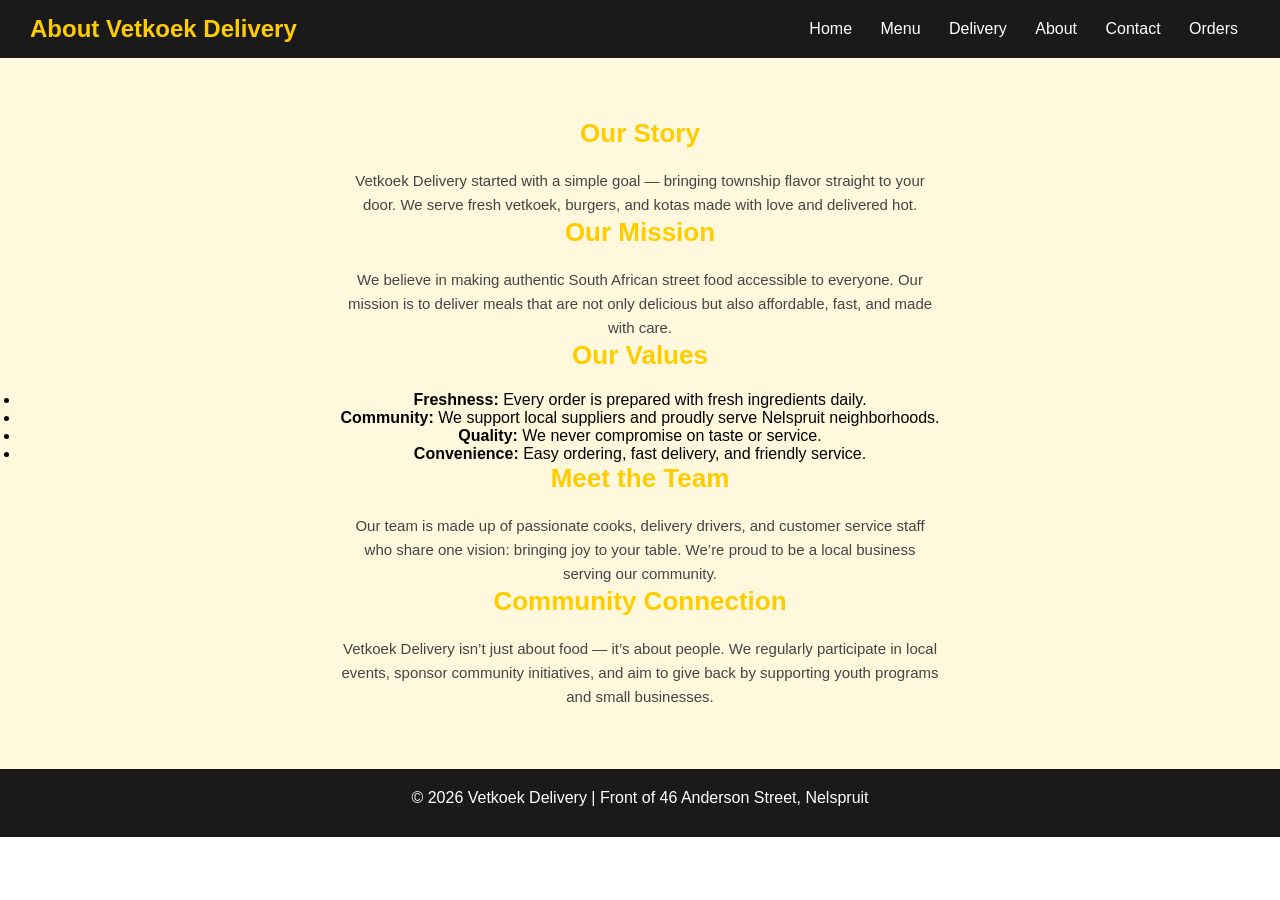
==== about.html @ 9dd83c90 "main" ====
<!DOCTYPE html>
<html lang="en">
<head>
  <meta charset="UTF-8">
  <title>About Us - Vetkoek Delivery</title>
  <link rel="stylesheet" href="style.css">
</head>
<body>
  <!-- Header -->
  <header class="site-header">
    <h1>About Vetkoek Delivery</h1>
    <nav>
      <a href="index.html">Home</a>
      <a href="menu.html">Menu</a>
      <a href="delivery.html">Delivery</a>
      <a href="about.html" class="active">About</a>
      <a href="contact.html">Contact</a>
      <a href="orders.html">Orders</a>
    </nav>
  </header>

  <!-- About Section -->
  <section class="about">
    <h2>Our Story</h2>
    <p>Vetkoek Delivery started with a simple goal — bringing township flavor straight to your door. We serve fresh vetkoek, burgers, and kotas made with love and delivered hot.</p>
    
    <h2>Our Mission</h2>
    <p>We believe in making authentic South African street food accessible to everyone. Our mission is to deliver meals that are not only delicious but also affordable, fast, and made with care.</p>
    
    <h2>Our Values</h2>
    <ul>
      <li><strong>Freshness:</strong> Every order is prepared with fresh ingredients daily.</li>
      <li><strong>Community:</strong> We support local suppliers and proudly serve Nelspruit neighborhoods.</li>
      <li><strong>Quality:</strong> We never compromise on taste or service.</li>
      <li><strong>Convenience:</strong> Easy ordering, fast delivery, and friendly service.</li>
    </ul>
    
    <h2>Meet the Team</h2>
    <p>Our team is made up of passionate cooks, delivery drivers, and customer service staff who share one vision: bringing joy to your table. We’re proud to be a local business serving our community.</p>
    
    <h2>Community Connection</h2>
    <p>Vetkoek Delivery isn’t just about food — it’s about people. We regularly participate in local events, sponsor community initiatives, and aim to give back by supporting youth programs and small businesses.</p>
  </section>

  <!-- Footer -->
  <footer>
    <p>&copy; 2026 Vetkoek Delivery | Front of 46 Anderson Street, Nelspruit</p>
  </footer>
</body>
</html>
---- style.css ----
/* Reset */
* {
  margin: 0;
  padding: 0;
  box-sizing: border-box;
  font-family: "Poppins", Arial, sans-serif;
}

/* Header */
.site-header {
  display: flex;
  justify-content: space-between;
  align-items: center;
  background: #1a1a1a;
  padding: 15px 30px;
  color: #fff;
}
.site-header h1 {
  font-size: 24px;
  font-weight: 700;
  color: #ffcc00;
  animation: glow 2s infinite alternate;
}
.site-header nav a {
  color: #fff;
  margin: 0 12px;
  text-decoration: none;
  font-weight: 500;
  position: relative;
}
.site-header nav a::after {
  content: '';
  position: absolute;
  width: 0%;
  height: 2px;
  bottom: -4px;
  left: 0;
  background: #ffcc00;
  transition: width 0.3s;
}
.site-header nav a:hover::after {
  width: 100%;
}

/* Hero Section */
.hero {
  background: radial-gradient(circle at center, rgba(255,255,255,0.05), rgba(0,0,0,0.9)),
              url('images/hero-banner.jpg') center/cover no-repeat;
  height: 85vh;
  display: flex;
  justify-content: center;
  align-items: center;
  text-align: center;
}

/* Hero Overlay */
.hero-overlay {
  display: flex;
  flex-direction: column;
  align-items: center;
  gap: 25px; /* spacing between elements */
}

/* Hero Text */
.hero-overlay h2 {
  font-size: 60px;
  font-weight: 800;
  color: #ffcc00;
  text-shadow: 0 0 6px #ffcc00, 0 0 12px rgba(255,204,0,0.5);
  animation: softGlow 3s ease-in-out infinite alternate;
  margin-bottom: 10px;
}

.hero-overlay p {
  font-size: 22px;
  color: #000; /* changed to black */
  letter-spacing: 1px;
  margin-bottom: 25px;
  font-weight: 600; /* makes black text stand out */
  animation: fadeInUp 1.5s ease-out;
}

/* Button */
.cta-btn {
  background: #ffcc00;
  color: #000;
  padding: 16px 32px;
  border-radius: 40px;
  font-weight: 700;
  text-decoration: none;
  transition: all 0.3s ease;
  box-shadow: 0 6px 15px rgba(255,204,0,0.4);
  animation: bounceIn 1.2s ease-out;
}
.cta-btn:hover {
  background: #fff;
  color: #222;
  transform: scale(1.1);
  box-shadow: 0 0 25px rgba(255,204,0,0.7);
}

/* Animations */
@keyframes glow {
  from { text-shadow: 0 0 5px #ffcc00; }
  to { text-shadow: 0 0 20px #ffcc00; }
}
@keyframes softGlow {
  from { text-shadow: 0 0 6px #ffcc00, 0 0 12px rgba(255,204,0,0.5); }
  to { text-shadow: 0 0 12px #ffcc00, 0 0 24px rgba(255,204,0,0.7); }
}
@keyframes fadeInUp {
  from { opacity: 0; transform: translateY(30px); }
  to { opacity: 1; transform: translateY(0); }
}
@keyframes bounceIn {
  0% { transform: scale(0.8); opacity: 0; }
  60% { transform: scale(1.05); opacity: 1; }
  100% { transform: scale(1); }
}

/* Featured Section */
.featured {
  padding: 80px 20px;
  text-align: center;
  background: linear-gradient(180deg, #fff 0%, #fdf5e6 100%);
}
.featured h2 {
  font-size: 32px;
  color: #e60000;
  font-weight: 700;
  margin-bottom: 40px;
}
.featured-gallery {
  display: flex;
  flex-wrap: wrap;
  justify-content: center;
  gap: 40px;
}
.featured-item {
  background: #fff;
  border-radius: 16px;
  box-shadow: 0 6px 20px rgba(0,0,0,0.1);
  width: 280px;
  padding: 20px;
  transition: transform 0.3s ease, box-shadow 0.3s ease;
}
.featured-item:hover {
  transform: translateY(-10px);
  box-shadow: 0 10px 25px rgba(255,204,0,0.5);
}
.image-wrapper {
  overflow: hidden;
  border-radius: 12px;
  height: 180px;
  background: #fffbe6;
}
.image-wrapper img {
  width: 100%;
  height: 100%;
  object-fit: cover;
  transition: transform 0.4s ease;
}
.image-wrapper:hover img {
  transform: scale(1.1);
}
.featured-item h3 {
  color: #ff6600;
  font-size: 20px;
  font-weight: 700;
  margin-top: 15px;
}
.featured-item p {
  color: #444;
  font-size: 15px;
  line-height: 1.5;
  margin-top: 8px;
}

/* About Section */
.about {
  background: #fff8dc;
  padding: 60px 20px;
  text-align: center;
}
.about h2 {
  font-size: 26px;
  margin-bottom: 20px;
  color: #ffcc00;
}
.about p {
  max-width: 600px;
  margin: 0 auto;
  font-size: 15px;
  color: #444;
  line-height: 1.6;
}

/* Footer */
footer {
  background: #1a1a1a;
  color: #fff;
  text-align: center;
  padding: 20px;
}
footer p {
  margin-bottom: 10px;
}
.social-icons a {
  color: #ffcc00;
  margin: 0 10px;
  text-decoration: none;
  font-weight: 500;
  transition: color 0.3s;
}
.social-icons a:hover {
  color: #fff;
}

/* Responsive */
@media (max-width: 768px) {
  .hero-overlay h2 { font-size: 36px; }
  .hero-overlay p { font-size: 16px; }
  .featured-gallery { flex-direction: column; align-items: center; }
  .featured-item { width: 90%; }
}
.price {
  font-size: 16px;
  font-weight: 700;
  color: #e60000;
  margin-top: 10px;
}


/* Delivery Page */
.delivery-section {
  padding: 60px 20px;
  text-align: center;
}

.delivery-section h2 {
  font-size: 28px;
  color: #ff6600;
  margin-bottom: 20px;
}

.toggle-btn {
  background: #ffcc00;
  color: #000;
  padding: 12px 24px;
  border: none;
  border-radius: 30px;
  font-weight: 600;
  cursor: pointer;
  transition: all 0.3s ease;
}
.toggle-btn:hover {
  background: #fff;
  color: #222;
  box-shadow: 0 0 15px rgba(255,204,0,0.7);
}

.delivery-box {
  margin-top: 20px;
  background: #fff8dc;
  padding: 20px;
  border-radius: 12px;
  box-shadow: 0 4px 15px rgba(0,0,0,0.1);
}

.delivery-box h3 {
  color: #e60000;
  margin-top: 15px;
}

.order-btn {
  display: inline-block;
  margin-top: 25px;
  background: #ff6600;
  color: #fff;
  padding: 14px 28px;
  border-radius: 40px;
  font-weight: 700;
  text-decoration: none;
  transition: all 0.3s ease;
}
.order-btn:hover {
  background: #e60000;
  transform: scale(1.05);
}



/* Contact Page */
.contact-section {
  padding: 60px 20px;
  text-align: center;
}

.contact-form {
  max-width: 500px;
  margin: 30px auto;
  display: flex;
  flex-direction: column;
  gap: 15px;
}

.contact-form input,
.contact-form textarea {
  padding: 12px;
  border: 1px solid #ccc;
  border-radius: 8px;
  font-size: 15px;
}

.contact-form button {
  background: #ffcc00;
  color: #000;
  padding: 14px;
  border: none;
  border-radius: 40px;
  font-weight: 700;
  cursor: pointer;
  transition: all 0.3s ease;
}

.contact-form button:hover {
  background: #fff;
  color: #222;
  box-shadow: 0 0 20px rgba(255,204,0,0.7);
}


/* Orders Page */
.menu-grid {
  display: grid;
  grid-template-columns: repeat(auto-fit, minmax(220px, 1fr));
  gap: 20px;
  margin-bottom: 40px;
}

.menu-item {
  background: #fff8dc;
  padding: 20px;
  border-radius: 12px;
  box-shadow: 0 4px 15px rgba(0,0,0,0.1);
  text-align: center;
}

.menu-item h3 {
  color: #ff6600;
}

.menu-item .price {
  font-weight: 700;
  color: #e60000;
}

.menu-item button {
  margin-top: 10px;
  background: #ffcc00;
  border: none;
  padding: 10px 20px;
  border-radius: 30px;
  font-weight: 600;
  cursor: pointer;
  transition: all 0.3s ease;
}

.menu-item button:hover {
  background: #fff;
  color: #222;
  box-shadow: 0 0 15px rgba(255,204,0,0.7);
}

.cart {
  margin: 20px auto;
  max-width: 500px;
  text-align: left;
}

.order-card {
  background: #fff;
  padding: 10px;
  border-radius: 8px;
  margin-bottom: 10px;
  display: flex;
  justify-content: space-between;
}

.total {
  font-size: 18px;
  font-weight: 700;
  margin-top: 10px;
}

.checkout-form {
  max-width: 500px;
  margin: 30px auto;
  display: flex;
  flex-direction: column;
  gap: 15px;
}

.status-tracker {
  margin-top: 30px;
  background: #fffbe6;
  padding: 20px;
  border-radius: 12px;
  box-shadow: 0 4px 15px rgba(0,0,0,0.1);
  font-weight: 600;
  color: #333;
}

/* Delivery Countdown */
.delivery-countdown {
  margin-top: 20px;
  background: #fff8dc;
  padding: 15px;
  border-radius: 12px;
  box-shadow: 0 4px 15px rgba(0,0,0,0.1);
  font-weight: 600;
  color: #333;
}

/* Map Section */
.map-section {
  margin-top: 20px;
  text-align: center;
}

.map-btn {
  background: #ff6600;
  color: #fff;
  padding: 12px 24px;
  border: none;
  border-radius: 30px;
  font-weight: 600;
  cursor: pointer;
  transition: all 0.3s ease;
}

.map-btn:hover {
  background: #e60000;
  transform: scale(1.05);
}

.map-placeholder {
  margin-top: 15px;
  border: 2px dashed #ccc;
  border-radius: 12px;
  padding: 20px;
  background: #fffbe6;
}
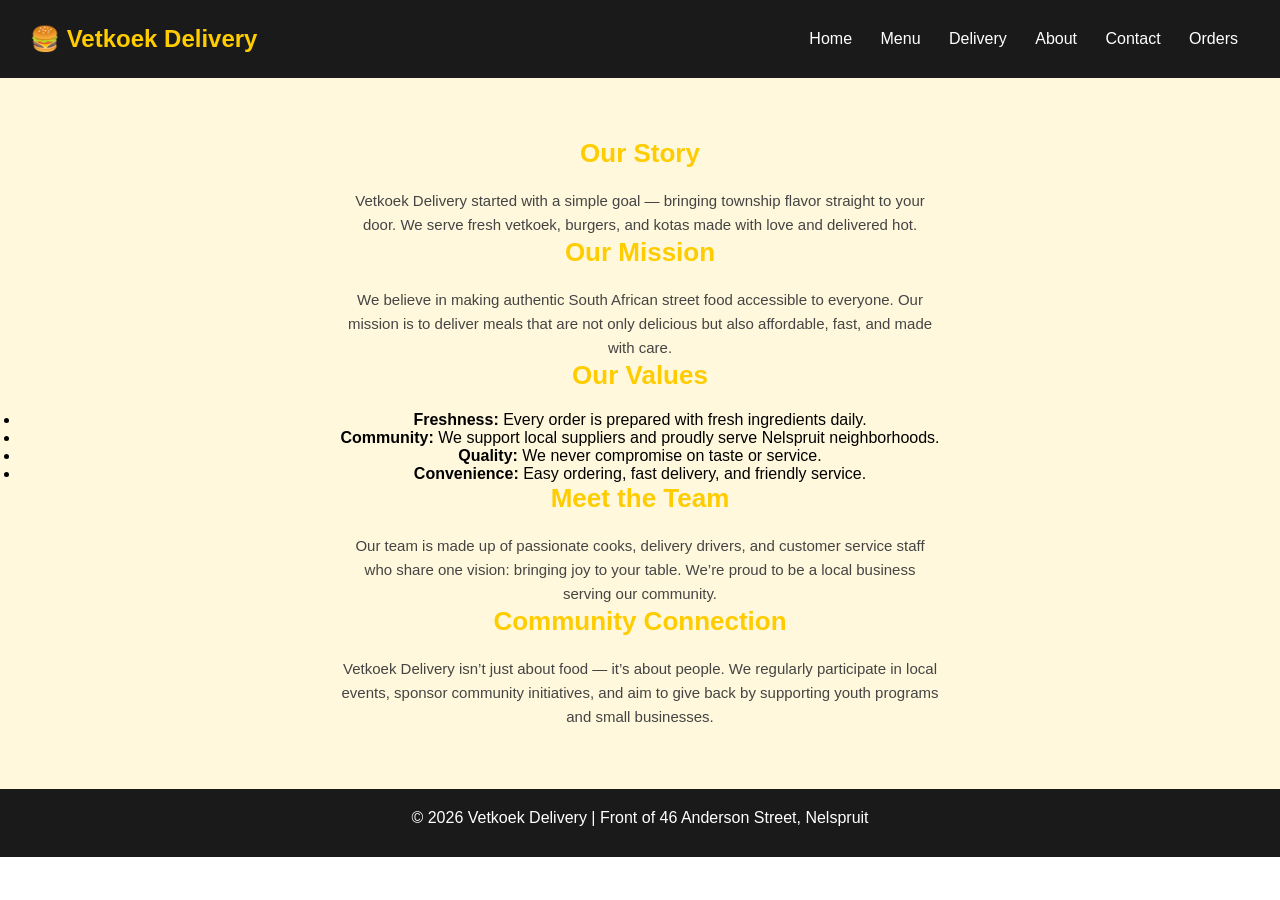
==== commit d108e6f2: "Enhance site structure and styles for improved navigation and responsiveness" ====
--- a/about.html
+++ b/about.html
@@ -8,16 +8,19 @@
 <body>
   <!-- Header -->
   <header class="site-header">
-    <h1>About Vetkoek Delivery</h1>
+    <div class="logo">
+      <h1>🍔 Vetkoek Delivery</h1>
+    </div>
     <nav>
       <a href="index.html">Home</a>
       <a href="menu.html">Menu</a>
       <a href="delivery.html">Delivery</a>
-      <a href="about.html" class="active">About</a>
+      <a href="about.html">About</a>
       <a href="contact.html">Contact</a>
       <a href="orders.html">Orders</a>
     </nav>
   </header>
+
 
   <!-- About Section -->
   <section class="about">
--- a/style.css
+++ b/style.css
@@ -12,8 +12,9 @@
   justify-content: space-between;
   align-items: center;
   background: #1a1a1a;
-  padding: 15px 30px;
+  padding: 25px 30px;
   color: #fff;
+  position: relative;
 }
 .site-header h1 {
   font-size: 24px;
@@ -42,45 +43,50 @@
   width: 100%;
 }
 
+/* Mobile Menu Toggle */
+.menu-toggle {
+  display: none;
+  background: #ffcc00;
+  color: #000;
+  border: none;
+  padding: 10px 16px;
+  font-size: 1.2em;
+  border-radius: 6px;
+  cursor: pointer;
+  font-weight: 700;
+}
+
 /* Hero Section */
 .hero {
   background: radial-gradient(circle at center, rgba(255,255,255,0.05), rgba(0,0,0,0.9)),
               url('images/hero-banner.jpg') center/cover no-repeat;
-  height: 85vh;
+  min-height: 100vh;
   display: flex;
   justify-content: center;
   align-items: center;
   text-align: center;
-}
-
-/* Hero Overlay */
+  padding: 60px 20px;
+}
 .hero-overlay {
   display: flex;
   flex-direction: column;
   align-items: center;
-  gap: 25px; /* spacing between elements */
-}
-
-/* Hero Text */
+  gap: 25px;
+}
 .hero-overlay h2 {
   font-size: 60px;
   font-weight: 800;
   color: #ffcc00;
   text-shadow: 0 0 6px #ffcc00, 0 0 12px rgba(255,204,0,0.5);
   animation: softGlow 3s ease-in-out infinite alternate;
-  margin-bottom: 10px;
-}
-
+}
 .hero-overlay p {
   font-size: 22px;
-  color: #000; /* changed to black */
-  letter-spacing: 1px;
+  color: #000;
+  font-weight: 600;
   margin-bottom: 25px;
-  font-weight: 600; /* makes black text stand out */
   animation: fadeInUp 1.5s ease-out;
 }
-
-/* Button */
 .cta-btn {
   background: #ffcc00;
   color: #000;
@@ -91,6 +97,7 @@
   transition: all 0.3s ease;
   box-shadow: 0 6px 15px rgba(255,204,0,0.4);
   animation: bounceIn 1.2s ease-out;
+  margin-top: -10px;
 }
 .cta-btn:hover {
   background: #fff;
@@ -100,284 +107,73 @@
 }
 
 /* Animations */
-@keyframes glow {
-  from { text-shadow: 0 0 5px #ffcc00; }
-  to { text-shadow: 0 0 20px #ffcc00; }
-}
-@keyframes softGlow {
-  from { text-shadow: 0 0 6px #ffcc00, 0 0 12px rgba(255,204,0,0.5); }
-  to { text-shadow: 0 0 12px #ffcc00, 0 0 24px rgba(255,204,0,0.7); }
-}
-@keyframes fadeInUp {
-  from { opacity: 0; transform: translateY(30px); }
-  to { opacity: 1; transform: translateY(0); }
-}
-@keyframes bounceIn {
-  0% { transform: scale(0.8); opacity: 0; }
-  60% { transform: scale(1.05); opacity: 1; }
-  100% { transform: scale(1); }
-}
+@keyframes glow { from { text-shadow: 0 0 5px #ffcc00; } to { text-shadow: 0 0 20px #ffcc00; } }
+@keyframes softGlow { from { text-shadow: 0 0 4px #ffcc00, 0 0 8px rgba(255,204,0,0.5); } to { text-shadow: 0 0 8px #ffcc00, 0 0 16px rgba(255,204,0,0.6); } }
+@keyframes fadeInUp { from { opacity: 0; transform: translateY(30px); } to { opacity: 1; transform: translateY(0); } }
+@keyframes bounceIn { 0% { transform: scale(0.8); opacity: 0; } 60% { transform: scale(1.05); opacity: 1; } 100% { transform: scale(1); } }
 
 /* Featured Section */
-.featured {
-  padding: 80px 20px;
-  text-align: center;
-  background: linear-gradient(180deg, #fff 0%, #fdf5e6 100%);
-}
-.featured h2 {
-  font-size: 32px;
-  color: #e60000;
-  font-weight: 700;
-  margin-bottom: 40px;
-}
-.featured-gallery {
-  display: flex;
-  flex-wrap: wrap;
-  justify-content: center;
-  gap: 40px;
-}
-.featured-item {
-  background: #fff;
-  border-radius: 16px;
-  box-shadow: 0 6px 20px rgba(0,0,0,0.1);
-  width: 280px;
-  padding: 20px;
-  transition: transform 0.3s ease, box-shadow 0.3s ease;
-}
-.featured-item:hover {
-  transform: translateY(-10px);
-  box-shadow: 0 10px 25px rgba(255,204,0,0.5);
-}
-.image-wrapper {
-  overflow: hidden;
-  border-radius: 12px;
-  height: 180px;
-  background: #fffbe6;
-}
-.image-wrapper img {
-  width: 100%;
-  height: 100%;
-  object-fit: cover;
-  transition: transform 0.4s ease;
-}
-.image-wrapper:hover img {
-  transform: scale(1.1);
-}
-.featured-item h3 {
-  color: #ff6600;
-  font-size: 20px;
-  font-weight: 700;
-  margin-top: 15px;
-}
-.featured-item p {
-  color: #444;
-  font-size: 15px;
-  line-height: 1.5;
-  margin-top: 8px;
-}
+.featured { padding: 80px 20px; text-align: center; background: linear-gradient(180deg, #fff 0%, #fdf5e6 100%); }
+.featured h2 { font-size: 32px; color: #e60000; font-weight: 700; margin-bottom: 40px; }
+.featured-gallery { display: flex; flex-wrap: wrap; justify-content: center; gap: 40px; }
+.featured-item { background: #fff; border-radius: 16px; box-shadow: 0 6px 20px rgba(0,0,0,0.1); width: 280px; padding: 20px; transition: transform 0.3s ease, box-shadow 0.3s ease; }
+.featured-item:hover { transform: translateY(-10px); box-shadow: 0 10px 25px rgba(255,204,0,0.5); }
+.image-wrapper { overflow: hidden; border-radius: 12px; height: 180px; background: #fffbe6; }
+.image-wrapper img { width: 100%; height: 100%; object-fit: cover; transition: transform 0.4s ease; }
+.image-wrapper:hover img { transform: scale(1.1); }
+.featured-item h3 { color: #ff6600; font-size: 20px; font-weight: 700; margin-top: 15px; }
+.featured-item p { color: #444; font-size: 15px; line-height: 1.5; margin-top: 8px; }
 
 /* About Section */
-.about {
-  background: #fff8dc;
-  padding: 60px 20px;
-  text-align: center;
-}
-.about h2 {
-  font-size: 26px;
-  margin-bottom: 20px;
-  color: #ffcc00;
-}
-.about p {
-  max-width: 600px;
-  margin: 0 auto;
-  font-size: 15px;
-  color: #444;
-  line-height: 1.6;
-}
+.about { background: #fff8dc; padding: 60px 20px; text-align: center; }
+.about h2 { font-size: 26px; margin-bottom: 20px; color: #ffcc00; }
+.about p { max-width: 600px; margin: 0 auto; font-size: 15px; color: #444; line-height: 1.6; }
 
 /* Footer */
-footer {
-  background: #1a1a1a;
-  color: #fff;
-  text-align: center;
-  padding: 20px;
-}
-footer p {
-  margin-bottom: 10px;
-}
-.social-icons a {
-  color: #ffcc00;
-  margin: 0 10px;
-  text-decoration: none;
-  font-weight: 500;
-  transition: color 0.3s;
-}
-.social-icons a:hover {
-  color: #fff;
-}
-
-/* Responsive */
-@media (max-width: 768px) {
-  .hero-overlay h2 { font-size: 36px; }
-  .hero-overlay p { font-size: 16px; }
-  .featured-gallery { flex-direction: column; align-items: center; }
-  .featured-item { width: 90%; }
-}
-.price {
-  font-size: 16px;
-  font-weight: 700;
-  color: #e60000;
-  margin-top: 10px;
-}
-
+footer { background: #1a1a1a; color: #fff; text-align: center; padding: 20px; }
+footer p { margin-bottom: 10px; }
+.social-icons a { color: #ffcc00; margin: 0 10px; text-decoration: none; font-weight: 500; transition: color 0.3s; }
+.social-icons a:hover { color: #fff; }
 
 /* Delivery Page */
-.delivery-section {
-  padding: 60px 20px;
-  text-align: center;
-}
-
-.delivery-section h2 {
-  font-size: 28px;
-  color: #ff6600;
-  margin-bottom: 20px;
-}
-
-.toggle-btn {
-  background: #ffcc00;
-  color: #000;
-  padding: 12px 24px;
-  border: none;
-  border-radius: 30px;
-  font-weight: 600;
-  cursor: pointer;
-  transition: all 0.3s ease;
-}
-.toggle-btn:hover {
-  background: #fff;
-  color: #222;
-  box-shadow: 0 0 15px rgba(255,204,0,0.7);
-}
-
-.delivery-box {
-  margin-top: 20px;
-  background: #fff8dc;
-  padding: 20px;
-  border-radius: 12px;
-  box-shadow: 0 4px 15px rgba(0,0,0,0.1);
-}
-
-.delivery-box h3 {
-  color: #e60000;
-  margin-top: 15px;
-}
-
-.order-btn {
-  display: inline-block;
-  margin-top: 25px;
-  background: #ff6600;
-  color: #fff;
-  padding: 14px 28px;
-  border-radius: 40px;
-  font-weight: 700;
-  text-decoration: none;
-  transition: all 0.3s ease;
-}
-.order-btn:hover {
-  background: #e60000;
-  transform: scale(1.05);
-}
-
-
-
-/* Contact Page */
-.contact-section {
-  padding: 60px 20px;
-  text-align: center;
-}
-
-.contact-form {
-  max-width: 500px;
-  margin: 30px auto;
-  display: flex;
-  flex-direction: column;
-  gap: 15px;
-}
-
-.contact-form input,
-.contact-form textarea {
-  padding: 12px;
-  border: 1px solid #ccc;
-  border-radius: 8px;
-  font-size: 15px;
-}
-
-.contact-form button {
-  background: #ffcc00;
-  color: #000;
-  padding: 14px;
-  border: none;
-  border-radius: 40px;
-  font-weight: 700;
-  cursor: pointer;
-  transition: all 0.3s ease;
-}
-
-.contact-form button:hover {
-  background: #fff;
-  color: #222;
-  box-shadow: 0 0 20px rgba(255,204,0,0.7);
-}
-
+.delivery-section { text-align: center; padding: 80px 20px; }
+.delivery-section h2 { color: #ff6600; font-size: 28px; margin: 30px 0 20px; }
+.delivery-cards { display: flex; justify-content: center; flex-wrap: wrap; gap: 20px; margin-bottom: 30px; }
+.card { background: #fff; border-radius: 16px; box-shadow: 0 6px 20px rgba(0,0,0,0.1); padding: 20px; width: 250px; transition: transform 0.3s ease; }
+.card:hover { transform: translateY(-8px); box-shadow: 0 10px 25px rgba(255,204,0,0.5); }
+.card h3 { color: #ff6600; margin-bottom: 10px; }
+.fees { background: #fff8dc; padding: 20px; border-radius: 12px; box-shadow: 0 4px 15px rgba(0,0,0,0.1); max-width: 500px; margin: 0 auto 30px; font-weight: 600; color: #444; }
 
 /* Orders Page */
-.menu-grid {
-  display: grid;
-  grid-template-columns: repeat(auto-fit, minmax(220px, 1fr));
-  gap: 20px;
-  margin-bottom: 40px;
-}
-
-.menu-item {
-  background: #fff8dc;
-  padding: 20px;
-  border-radius: 12px;
-  box-shadow: 0 4px 15px rgba(0,0,0,0.1);
-  text-align: center;
-}
-
-.menu-item h3 {
-  color: #ff6600;
-}
-
-.menu-item .price {
-  font-weight: 700;
-  color: #e60000;
-}
-
-.menu-item button {
-  margin-top: 10px;
-  background: #ffcc00;
-  border: none;
-  padding: 10px 20px;
-  border-radius: 30px;
-  font-weight: 600;
-  cursor: pointer;
-  transition: all 0.3s ease;
-}
-
-.menu-item button:hover {
-  background: #fff;
-  color: #222;
-  box-shadow: 0 0 15px rgba(255,204,0,0.7);
-}
-
+.menu-grid { display: grid; grid-template-columns: repeat(auto-fit, minmax(220px, 1fr)); gap: 20px; margin-bottom: 40px; }
+.menu-item { background: #fff8dc; padding: 20px; border-radius: 12px; box-shadow: 0 4px 15px rgba(0,0,0,0.1); text-align: center; }
+.menu-item h3 { color: #ff6600; }
+.menu-item .price { font-weight: 700; color: #e60000; }
+.menu-item button { margin-top: 10px; background: #ffcc00; border: none; padding: 10px 20px; border-radius: 30px; font-weight: 600; cursor: pointer; transition: all 0.3s ease; }
+.menu-item button:hover { background: #fff; color: #222; box-shadow: 0 0 15px rgba(255,204,0,0.7); }
+/* Delivery Page Responsive Tweaks */
+@media (max-width: 768px) {
+  .delivery-cards {
+    flex-direction: column;
+    align-items: center;
+  }
+  .card {
+    width: 90%;
+    max-width: 400px;
+  }
+  .fees {
+    width: 95%;
+  }
+}
+@media (max-width: 480px) {
+  .delivery-section h2 { font-size: 22px; }
+  .card h3 { font-size: 18px; }
+}
 .cart {
   margin: 20px auto;
   max-width: 500px;
   text-align: left;
 }
-
 .order-card {
   background: #fff;
   padding: 10px;
@@ -386,13 +182,11 @@
   display: flex;
   justify-content: space-between;
 }
-
 .total {
   font-size: 18px;
   font-weight: 700;
   margin-top: 10px;
 }
-
 .checkout-form {
   max-width: 500px;
   margin: 30px auto;
@@ -400,7 +194,6 @@
   flex-direction: column;
   gap: 15px;
 }
-
 .status-tracker {
   margin-top: 30px;
   background: #fffbe6;
@@ -411,45 +204,202 @@
   color: #333;
 }
 
-/* Delivery Countdown */
-.delivery-countdown {
-  margin-top: 20px;
-  background: #fff8dc;
-  padding: 15px;
-  border-radius: 12px;
-  box-shadow: 0 4px 15px rgba(0,0,0,0.1);
-  font-weight: 600;
+/* Orders Page Responsive Tweaks */
+@media (max-width: 768px) {
+  .menu-grid {
+    grid-template-columns: 1fr;
+    gap: 15px;
+  }
+  .menu-item {
+    width: 90%;
+    margin: 0 auto;
+  }
+  .cart, .checkout-form {
+    width: 95%;
+  }
+}
+@media (max-width: 480px) {
+  .menu-item h3 { font-size: 18px; }
+  .menu-item .price { font-size: 14px; }
+  .order-card { flex-direction: column; gap: 8px; }
+}
+.contact-section {
+  text-align: center;
+  padding: 80px 20px;
+  background: linear-gradient(180deg, #fffbe6 0%, #fff2cc 100%);
+}
+.contact-section h2 {
+  color: #ff6600;
+  font-size: 28px;
+  margin-bottom: 20px;
+}
+.contact-section p {
+  font-size: 16px;
   color: #333;
-}
-
-/* Map Section */
-.map-section {
-  margin-top: 20px;
-  text-align: center;
-}
-
-.map-btn {
-  background: #ff6600;
+  margin: 5px 0;
+}
+.whatsapp-btn {
+  display: inline-block;
+  background: #25D366;
   color: #fff;
   padding: 12px 24px;
-  border: none;
-  border-radius: 30px;
+  border-radius: 40px;
+  font-weight: 700;
+  text-decoration: none;
+  transition: all 0.3s ease;
+  margin: 20px 0;
+}
+.whatsapp-btn:hover {
+  background: #1da851;
+  transform: scale(1.05);
+}
+.contact-form {
+  max-width: 500px;
+  margin: 30px auto;
+  display: flex;
+  flex-direction: column;
+  gap: 15px;
+}
+.contact-form input,
+.contact-form textarea {
+  padding: 12px;
+  border: 1px solid #ccc;
+  border-radius: 8px;
+  font-size: 15px;
+  transition: box-shadow 0.3s ease;
+}
+.contact-form input:focus,
+.contact-form textarea:focus {
+  box-shadow: 0 0 10px rgba(255,204,0,0.6);
+  outline: none;
+}
+.quick-links {
+  margin-top: 40px;
+}
+.quick-links h3 {
+  color: #ff6600;
+  margin-bottom: 10px;
+}
+.quick-links a {
+  display: inline-block;
+  margin: 5px 10px;
+  color: #000;
   font-weight: 600;
-  cursor: pointer;
-  transition: all 0.3s ease;
-}
-
-.map-btn:hover {
-  background: #e60000;
-  transform: scale(1.05);
-}
-
-.map-placeholder {
-  margin-top: 15px;
-  border: 2px dashed #ccc;
-  border-radius: 12px;
-  padding: 20px;
-  background: #fffbe6;
-}
-
-
+  text-decoration: none;
+  transition: color 0.3s ease;
+}
+.quick-links a:hover {
+  color: #ff6600;
+}
+
+/* Contact Page Responsive Tweaks */
+@media (max-width: 768px) {
+  .contact-form { width: 95%; }
+  .quick-links { text-align: center; }
+}
+@media (max-width: 480px) {
+  .contact-section h2 { font-size: 22px; }
+  .contact-form input,
+  .contact-form textarea { font-size: 14px; }
+  .whatsapp-btn { padding: 10px 18px; font-size: 0.9em; }
+}
+@media (max-width: 768px) {
+  .site-header {
+    flex-direction: column;
+    align-items: flex-start;
+  }
+
+  .menu-toggle {
+    display: block;
+    background: #ffcc00;
+    color: #000;
+    border: none;
+    padding: 10px 16px;
+    font-size: 1.2em;
+    border-radius: 6px;
+    cursor: pointer;
+    font-weight: 700;
+    margin-top: 10px;
+  }
+
+  nav {
+    display: none;
+    flex-direction: column;
+    background: #1a1a1a;
+    width: 100%;
+    text-align: center;
+    padding: 15px 0;
+  }
+
+  nav.show {
+    display: flex;
+  }
+
+  nav a {
+    margin: 8px 0;
+    font-size: 16px;
+  }
+}
+@media (max-width: 768px) {
+  .site-header {
+    flex-direction: column;
+    align-items: flex-start;
+  }
+  .menu-toggle {
+    display: block;
+    margin-top: 10px;
+  }
+  nav {
+    display: none;
+    flex-direction: column;
+    background: #1a1a1a;
+    width: 100%;
+    text-align: center;
+    padding: 15px 0;
+  }
+  nav.show {
+    display: flex;
+  }
+  nav a {
+    margin: 8px 0;
+    font-size: 16px;
+  }
+}
+/* Mobile Navigation */
+@media (max-width: 768px) {
+  .site-header {
+    flex-direction: column;
+    align-items: flex-start;
+  }
+
+  .menu-toggle {
+    display: block;
+    background: #ffcc00;
+    color: #000;
+    border: none;
+    padding: 10px 16px;
+    font-size: 1.2em;
+    border-radius: 6px;
+    cursor: pointer;
+    font-weight: 700;
+    margin-top: 10px;
+  }
+
+  nav {
+    display: none;
+    flex-direction: column;
+    background: #1a1a1a;
+    width: 100%;
+    text-align: center;
+    padding: 15px 0;
+  }
+
+  nav.show {
+    display: flex;
+  }
+
+  nav a {
+    margin: 8px 0;
+    font-size: 16px;
+  }
+}
